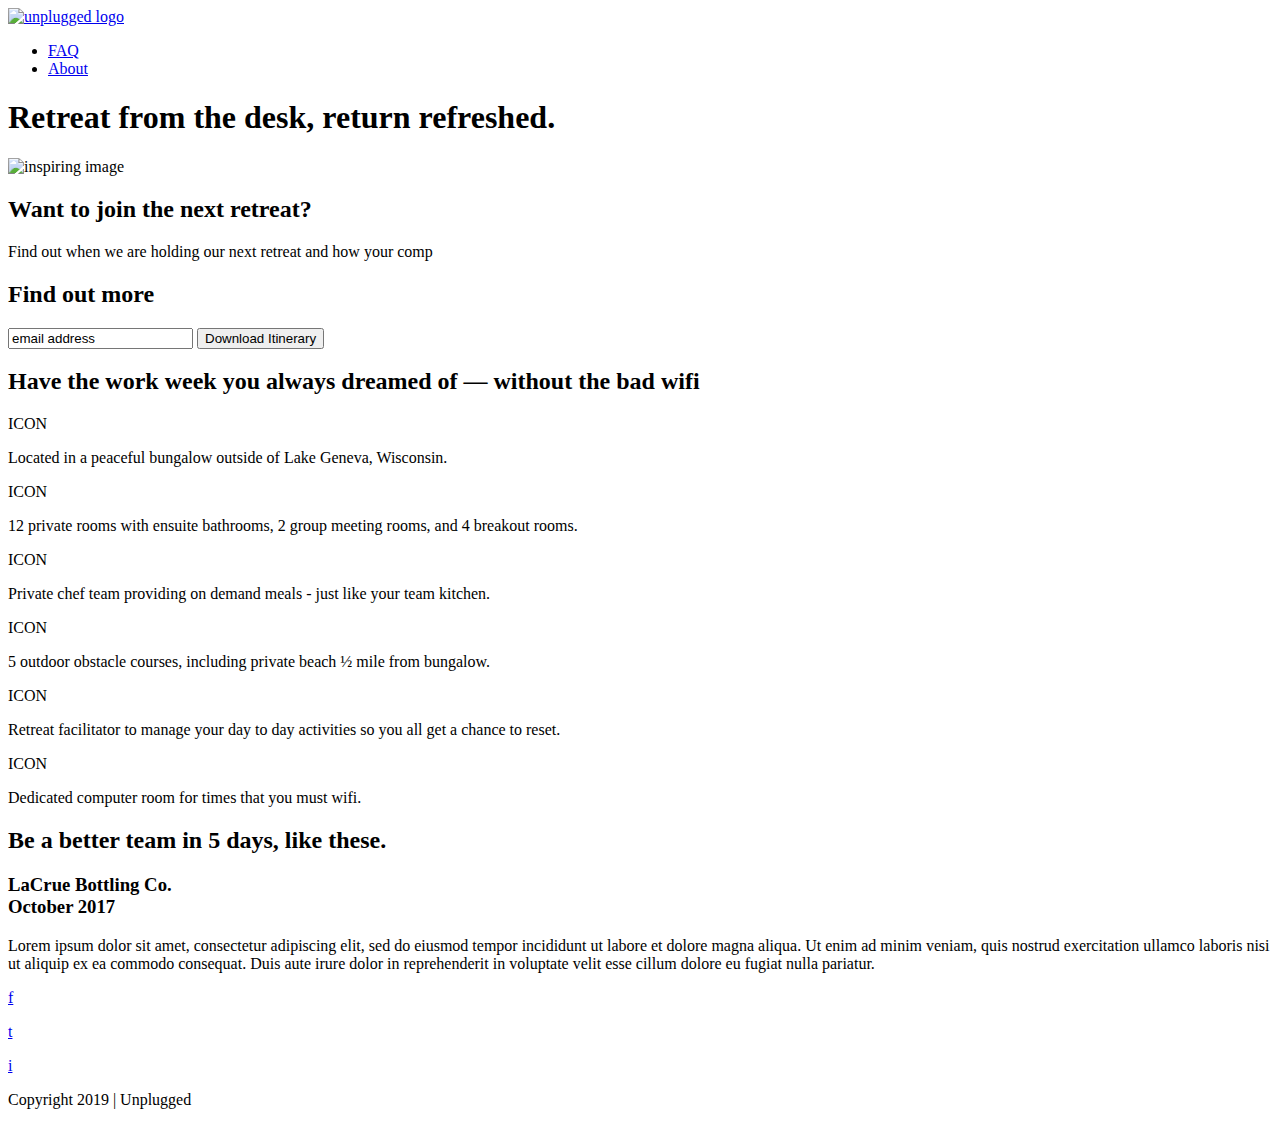
==== index.html @ acbae1c5 "coded up half of main index page" ====
<!doctype html>
<html class="no-js" lang="">

<head>
  <meta charset="utf-8">
  <title>Unplugged Retreat</title>
  <meta name="description" content="">
  <meta name="viewport" content="width=device-width, initial-scale=1">

  <meta property="og:title" content="">
  <meta property="og:type" content="">
  <meta property="og:url" content="">
  <meta property="og:image" content="">

  <link rel="manifest" href="site.webmanifest">
  <link rel="apple-touch-icon" href="icon.png">
  <!-- Place favicon.ico in the root directory -->

  <link rel="stylesheet" href="css/normalize.css">
  <link rel="stylesheet" href="css/main.css">

  <meta name="theme-color" content="#fafafa">
</head>

<body>

  <!-- Add your site or application content here -->
  <header>
    <div class="content-wrapper">
      <a href="#"><img src="" alt="unplugged logo"></a>
      <div class="header-divider"></div>
      <nav>
        <ul>
          <li><a href="faq/index.html" target="_blank">FAQ</a></li>
          <li><a href="about/index.html" target="_blank">About</a></li>
        </ul>
      </nav>
      <h1>Retreat from the desk, return refreshed.</h1>
      <img src="#" alt="inspiring image" />
    </div>
  </header>
  
  <main>
    <aside>
      <h2>Want to join the next retreat?</h2>
      <p>Find out when we are holding our next retreat and how your comp</p>
      <h2>Find out more</h2>
      <input type="text" name="name" value="email address">
      <input type="button" value="Download Itinerary">
    </aside>

    <section class="amenities">
      <h2>Have the work week you always dreamed of — without the bad wifi</h2>
      <p>ICON</p>
      <p>Located in a peaceful bungalow outside of Lake Geneva, Wisconsin.</p>

      <p>ICON</p>
      <p>12 private rooms with ensuite bathrooms, 2 group meeting rooms, and 4 breakout rooms.</p>

      <p>ICON</p>
      <p>Private chef team providing on demand meals - just like your team kitchen.</p>

      <p>ICON</p>
      <p>5 outdoor obstacle courses, including private beach ½ mile from bungalow.</p>

      <p>ICON</p>
      <p>Retreat facilitator to manage your day to day activities so you all get a chance to reset.</p>

      <p>ICON</p>
      <p>Dedicated computer room for times that you must wifi.</p>
    </section>
    
    <section class="previous-retreats">
      <h2>Be a better team in 5 days, like these.</h2>

      <h3>
        LaCrue Bottling Co.<br />
October 2017
      </h3>
      <p>Lorem ipsum dolor sit amet, consectetur adipiscing elit, sed do eiusmod tempor incididunt ut labore et dolore magna aliqua. Ut enim ad minim veniam, quis nostrud exercitation ullamco laboris nisi ut aliquip ex ea commodo consequat. Duis aute irure dolor in reprehenderit in voluptate velit esse cillum dolore eu fugiat nulla pariatur. </p>

    </section>
  </main>
  <footer>
    <div class="content-wrapper">
      <div class="footer-content">
        <address></address>
        <div class="social">
          <div class="social-icons">
            <p><a href="https://www.facebook.com" target="_blank">f</a></p>
            <p><a href="https://www.twitter.com" target="_blank">t</a></p>
            <p><a href="https://www.instagram.com" target="_blank">i</a></p>
          </div>
        </div>
      </div>
    </div>

    <div class="copyright">
      <p>Copyright 2019  |  Unplugged</p>
    </div>
  </footer>
  <script src="js/vendor/modernizr-3.11.2.min.js"></script>
  <script src="js/plugins.js"></script>
  <script src="js/main.js"></script>

  <!-- Google Analytics: change UA-XXXXX-Y to be your site's ID. -->
  <script>
    window.ga = function () { ga.q.push(arguments) }; ga.q = []; ga.l = +new Date;
    ga('create', 'UA-XXXXX-Y', 'auto'); ga('set', 'anonymizeIp', true); ga('set', 'transport', 'beacon'); ga('send', 'pageview')
  </script>
  <script src="https://www.google-analytics.com/analytics.js" async></script>
</body>

</html>
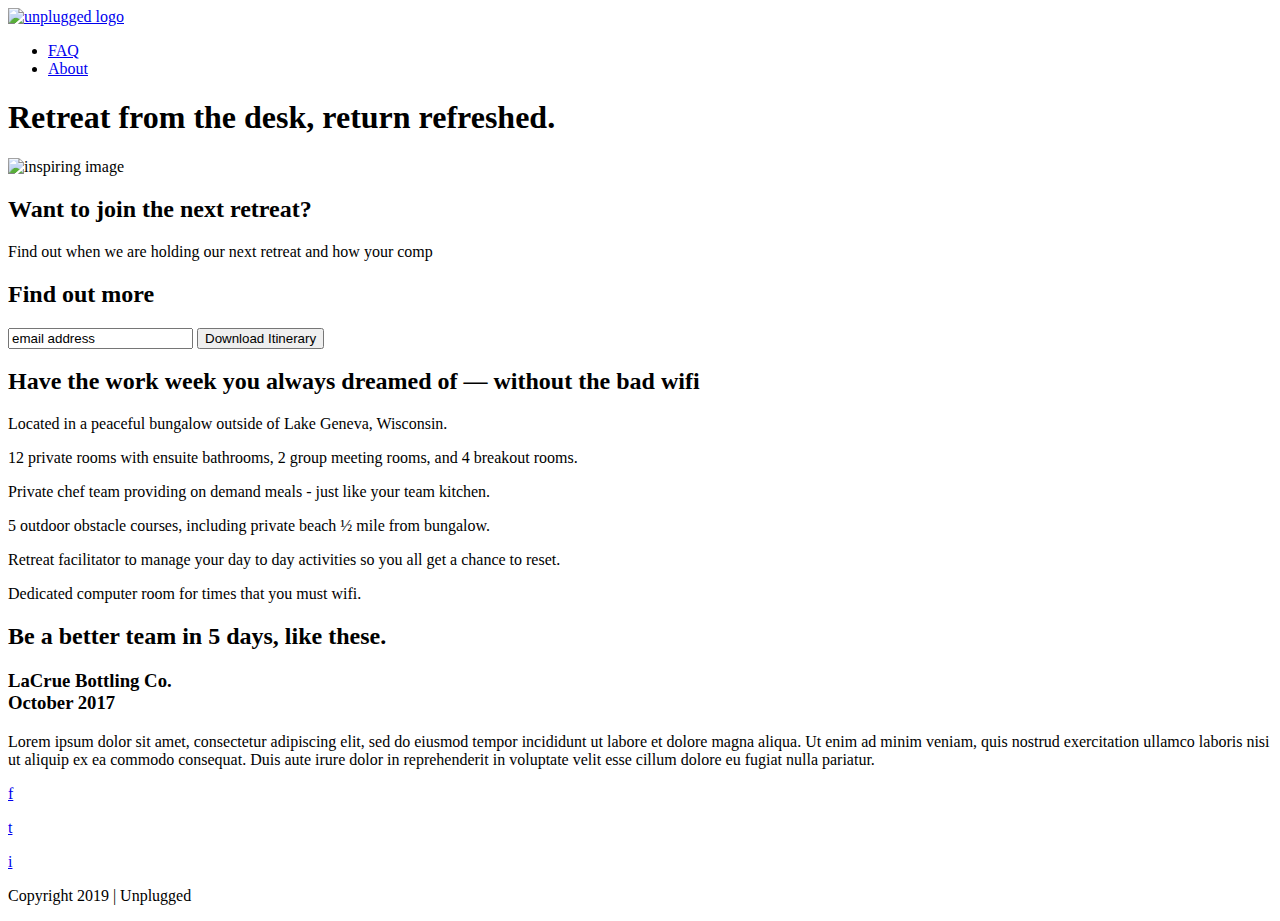
==== commit 31f75c97: "coded up rest of html" ====
--- a/index.html
+++ b/index.html
@@ -28,63 +28,104 @@
   <header>
     <div class="content-wrapper">
       <a href="#"><img src="" alt="unplugged logo"></a>
+      
       <div class="header-divider"></div>
+      
       <nav>
         <ul>
           <li><a href="faq/index.html" target="_blank">FAQ</a></li>
           <li><a href="about/index.html" target="_blank">About</a></li>
         </ul>
       </nav>
+      <div class="hero-area">
       <h1>Retreat from the desk, return refreshed.</h1>
       <img src="#" alt="inspiring image" />
+    </div>
     </div>
   </header>
   
   <main>
     <aside>
+      <div class="form-description">
       <h2>Want to join the next retreat?</h2>
       <p>Find out when we are holding our next retreat and how your comp</p>
+    </div>
+    <div class="form">
       <h2>Find out more</h2>
       <input type="text" name="name" value="email address">
       <input type="button" value="Download Itinerary">
+    </div>
     </aside>
 
-    <section class="amenities">
+    <section class="features">
+      <div class="content-wrapper">
+        
       <h2>Have the work week you always dreamed of — without the bad wifi</h2>
-      <p>ICON</p>
-      <p>Located in a peaceful bungalow outside of Lake Geneva, Wisconsin.</p>
+      <article>
+        <div class="features-items">
+      <p class="fontawesome-icon"></p>
+      <p class="features-item-description">Located in a peaceful bungalow outside of Lake Geneva, Wisconsin.</p>
+    </div>
+    </article>
 
-      <p>ICON</p>
-      <p>12 private rooms with ensuite bathrooms, 2 group meeting rooms, and 4 breakout rooms.</p>
+    <article>
+      <div class="features-items"></div>
+      <p class="fontawesome-icon"></p>
+      <p class="features-item-description">12 private rooms with ensuite bathrooms, 2 group meeting rooms, and 4 breakout rooms.</p>
+    </div>
+    </article>
 
-      <p>ICON</p>
-      <p>Private chef team providing on demand meals - just like your team kitchen.</p>
+    <article>
+      <div class="features-items"></div>
+      <p class="fontawesome-icon"></p>
+      <p class="features-item-description">Private chef team providing on demand meals - just like your team kitchen.</p>
+    </div>
+    </article>
 
-      <p>ICON</p>
-      <p>5 outdoor obstacle courses, including private beach ½ mile from bungalow.</p>
+    <article>
+      <div class="features-items"></div>
+      <p class="fontawesome-icon"></p>
+      <p class="features-item-description">5 outdoor obstacle courses, including private beach ½ mile from bungalow.</p>
+    </div>
+    </article>
 
-      <p>ICON</p>
-      <p>Retreat facilitator to manage your day to day activities so you all get a chance to reset.</p>
+    <article>
+      <div class="features-items">
+      <p class="fontawesome-icon"></p>
+      <p class="features-item-description">Retreat facilitator to manage your day to day activities so you all get a chance to reset.</p>
+    </div>
+    </article>
 
-      <p>ICON</p>
-      <p>Dedicated computer room for times that you must wifi.</p>
+    <article>
+      <div class="features-items"></div>
+      <p class="fontawesome-icon"></p>
+      <p class="features-item-description">Dedicated computer room for times that you must wifi.</p>
+    </div>
+    </article>
+
+    </div>
     </section>
     
-    <section class="previous-retreats">
+    <section class="reviews">
+      <div class="content-wrapper">
+      <div>
       <h2>Be a better team in 5 days, like these.</h2>
 
       <h3>
         LaCrue Bottling Co.<br />
 October 2017
       </h3>
+    </div>
+    <article>
       <p>Lorem ipsum dolor sit amet, consectetur adipiscing elit, sed do eiusmod tempor incididunt ut labore et dolore magna aliqua. Ut enim ad minim veniam, quis nostrud exercitation ullamco laboris nisi ut aliquip ex ea commodo consequat. Duis aute irure dolor in reprehenderit in voluptate velit esse cillum dolore eu fugiat nulla pariatur. </p>
-
+    </article>
+  </div>
     </section>
   </main>
   <footer>
     <div class="content-wrapper">
       <div class="footer-content">
-        <address></address>
+        <address class="contact"></address>
         <div class="social">
           <div class="social-icons">
             <p><a href="https://www.facebook.com" target="_blank">f</a></p>
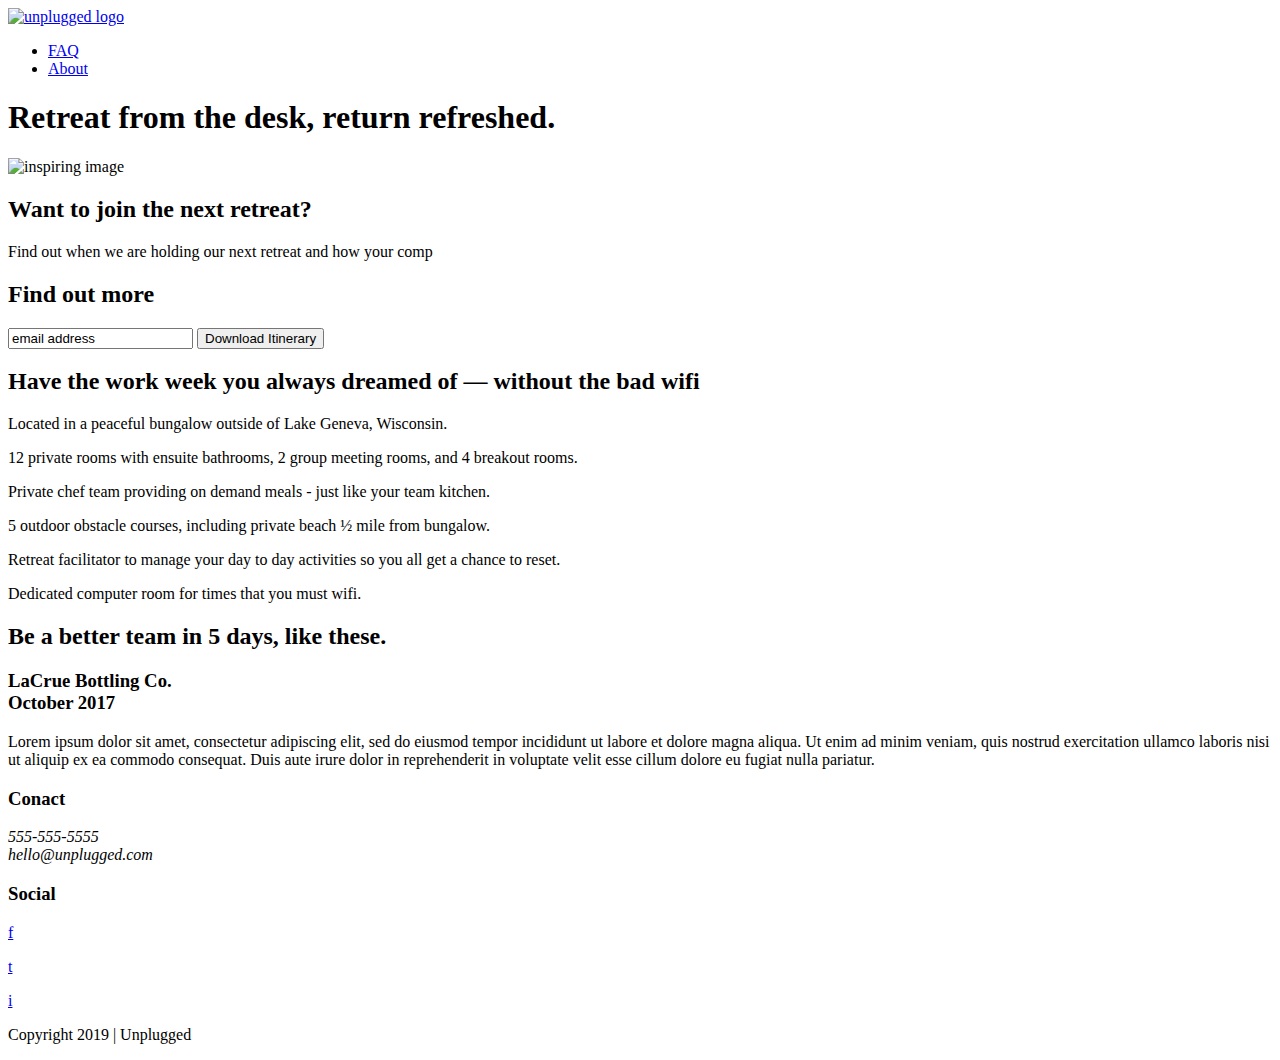
==== commit 8fce1f70: "Coded up about page. Edited home page to include contact info" ====
--- a/index.html
+++ b/index.html
@@ -37,14 +37,18 @@
           <li><a href="about/index.html" target="_blank">About</a></li>
         </ul>
       </nav>
-      <div class="hero-area">
-      <h1>Retreat from the desk, return refreshed.</h1>
-      <img src="#" alt="inspiring image" />
-    </div>
+     
     </div>
   </header>
   
   <main>
+    <section> 
+      <div class="hero-area">
+      <h1>Retreat from the desk, return refreshed.</h1>
+      <img src="#" alt="inspiring image" />
+      </div>
+    </section>
+
     <aside>
       <div class="form-description">
       <h2>Want to join the next retreat?</h2>
@@ -59,7 +63,6 @@
 
     <section class="features">
       <div class="content-wrapper">
-        
       <h2>Have the work week you always dreamed of — without the bad wifi</h2>
       <article>
         <div class="features-items">
@@ -123,18 +126,25 @@
     </section>
   </main>
   <footer>
-    <div class="content-wrapper">
+  <div class="content-wrapper">
+    <div class="footer-content">
       <div class="footer-content">
-        <address class="contact"></address>
-        <div class="social">
-          <div class="social-icons">
-            <p><a href="https://www.facebook.com" target="_blank">f</a></p>
-            <p><a href="https://www.twitter.com" target="_blank">t</a></p>
-            <p><a href="https://www.instagram.com" target="_blank">i</a></p>
-          </div>
+        <h3>Conact</h3>
+        <address class="contact">
+        <p>555-555-5555<br />
+        hello@unplugged.com</p>
+        </address>
+      </div>
+      <div class="social">
+        <h3>Social</h3>
+        <div class="social-icons">
+          <p><a href="https://www.facebook.com" target="_blank">f</a></p>
+          <p><a href="https://www.twitter.com" target="_blank">t</a></p>
+          <p><a href="https://www.instagram.com" target="_blank">i</a></p>
         </div>
       </div>
     </div>
+  </div>
 
     <div class="copyright">
       <p>Copyright 2019  |  Unplugged</p>
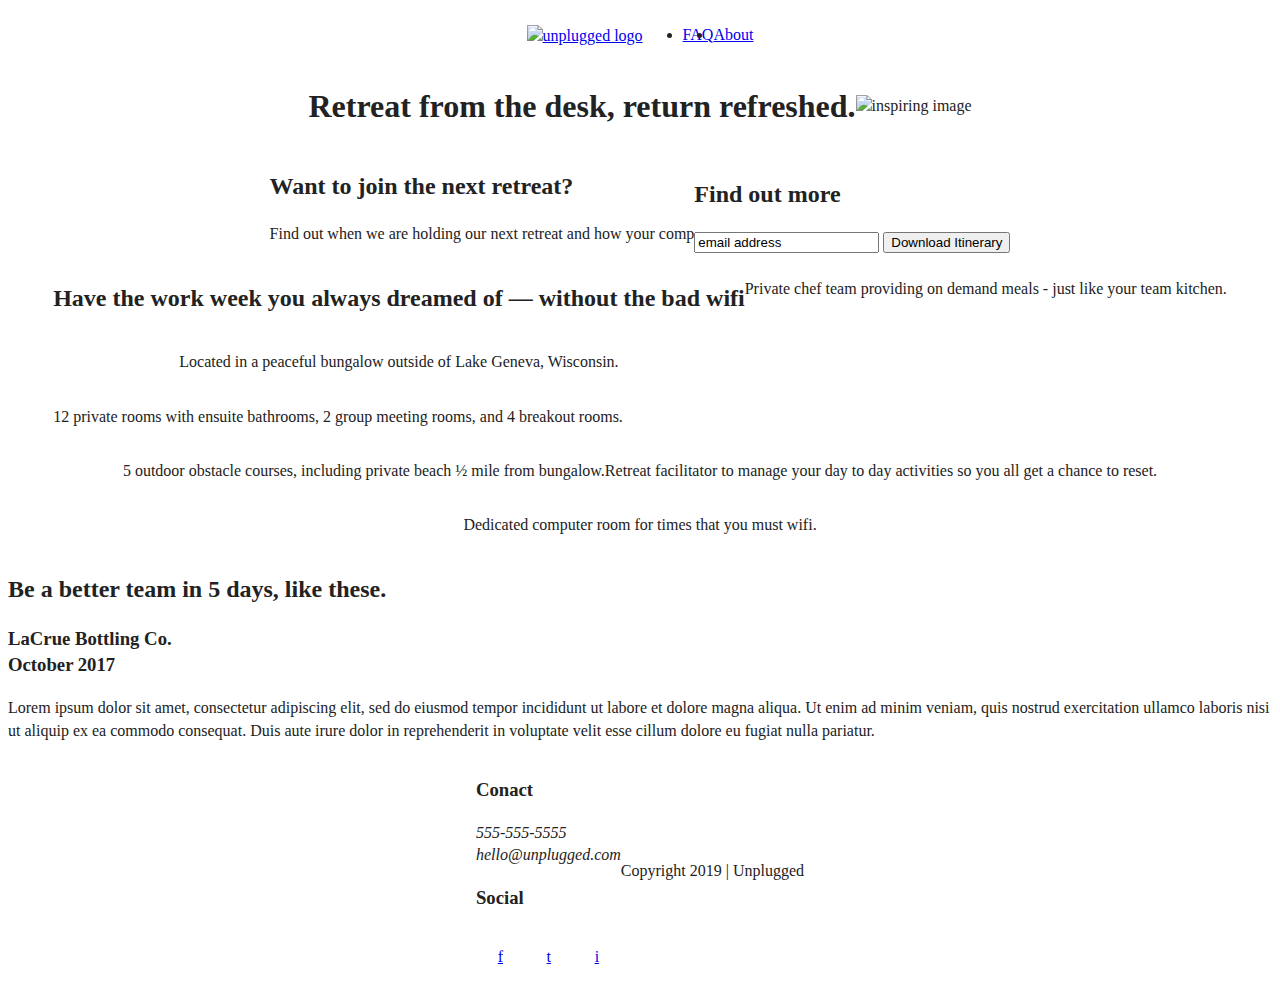
==== commit 692cb4c1: "Coding up layout styles in CSS and setting up faq page" ====
--- a/index.html
+++ b/index.html
@@ -128,13 +128,13 @@
   <footer>
   <div class="content-wrapper">
     <div class="footer-content">
-      <div class="footer-content">
+      
         <h3>Conact</h3>
         <address class="contact">
         <p>555-555-5555<br />
         hello@unplugged.com</p>
         </address>
-      </div>
+      
       <div class="social">
         <h3>Social</h3>
         <div class="social-icons">
--- a/css/main.css
+++ b/css/main.css
@@ -0,0 +1,412 @@
+/*! HTML5 Boilerplate v8.0.0 | MIT License | https://html5boilerplate.com/ */
+
+/* main.css 2.1.0 | MIT License | https://github.com/h5bp/main.css#readme */
+/*
+ * What follows is the result of much research on cross-browser styling.
+ * Credit left inline and big thanks to Nicolas Gallagher, Jonathan Neal,
+ * Kroc Camen, and the H5BP dev community and team.
+ */
+
+/* ==========================================================================
+   Base styles: opinionated defaults
+   ========================================================================== */
+
+html {
+  color: #222;
+  font-size: 1em;
+  line-height: 1.4;
+}
+
+/*
+ * Remove text-shadow in selection highlight:
+ * https://twitter.com/miketaylr/status/12228805301
+ *
+ * Vendor-prefixed and regular ::selection selectors cannot be combined:
+ * https://stackoverflow.com/a/16982510/7133471
+ *
+ * Customize the background color to match your design.
+ */
+
+::-moz-selection {
+  background: #b3d4fc;
+  text-shadow: none;
+}
+
+::selection {
+  background: #b3d4fc;
+  text-shadow: none;
+}
+
+/*
+ * A better looking default horizontal rule
+ */
+
+hr {
+  display: block;
+  height: 1px;
+  border: 0;
+  border-top: 1px solid #ccc;
+  margin: 1em 0;
+  padding: 0;
+}
+
+/*
+ * Remove the gap between audio, canvas, iframes,
+ * images, videos and the bottom of their containers:
+ * https://github.com/h5bp/html5-boilerplate/issues/440
+ */
+
+audio,
+canvas,
+iframe,
+img,
+svg,
+video {
+  vertical-align: middle;
+}
+
+/*
+ * Remove default fieldset styles.
+ */
+
+fieldset {
+  border: 0;
+  margin: 0;
+  padding: 0;
+}
+
+/*
+ * Allow only vertical resizing of textareas.
+ */
+
+textarea {
+  resize: vertical;
+}
+
+/* ==========================================================================
+   Author's custom styles
+   ========================================================================== */
+html {
+
+}
+
+body {
+
+}
+/* BASE HEADER FOOTER STYLES */
+header, footer {
+  display: flex;
+  justify-content: center;
+  align-items: center;
+  flex-flow: row wrap;
+}
+
+header .content-wrapper {
+  display: flex;
+  justify-content: center;
+  align-items: center;
+  flex-flow: row wrap;
+}
+
+header nav {
+  display: flex;
+  justify-content: space-around;
+  align-items: center;
+  flex-flow: row wrap;
+}
+header nav ul {
+  display: flex;
+  justify-content: space-around;
+}
+
+.header-divider {}
+
+.footer-content {}
+
+.contact {}
+
+footer .social-icons {
+  display: flex;
+  justify-content: space-around;
+  align-items: center;
+}
+
+footer .social p {
+  display: flex;
+  justify-content: center;
+  align-items: center;
+}
+
+.copyright {}
+
+/* CONTENT STYLES */
+
+/* -------------------- Mobile Styles - Homepage -------------------- */
+
+/* HERO AREA */
+.hero-area {
+  display: flex;
+  justify-content: center;
+  align-items: center;
+}
+
+/* ASIDE */
+aside {
+  display: flex;
+  justify-content: center;
+  align-items: center;
+  flex-flow: row wrap;
+}
+
+/* FEATURES */
+.features {
+  display: flex;
+  justify-content: center;
+  flex-flow: row wrap;
+}
+
+.features .features-items {
+  display: flex;
+  justify-content: center;
+  align-items: center;
+  flex-flow: row wrap;
+}
+
+.features-item-description {
+  
+}
+
+/* REVIEWS */
+.reviews {
+  display: flex;
+  justify-content: center;
+  flex-flow: row wrap;
+}
+
+.form-description {}
+
+.form {}
+
+.features {
+  display: flex;
+}
+
+/* ==========================================================================
+   About Page
+   ========================================================================== */
+.mission {
+  display: flex;
+  justify-content: center;
+  align-items: center;
+  flex-flow: row wrap;
+}
+
+.mission-contact {}
+
+.map {}
+
+.map-content {}
+
+.contact-section {
+  display: flex;
+  flex-flow: row wrap;
+}
+
+.contact-content {}
+
+.general {}
+
+.chat {}
+
+.faq {
+  display: flex;
+  justify-content: center;
+  align-items: center;
+  flex-flow: row wrap;
+}
+
+.faq .content-wrapper {
+  display: flex;
+  justify-content: center;
+  align-items: center;
+  flex-flow: row wrap;
+}
+
+.faq-content {}
+
+
+
+/* ==========================================================================
+   Helper classes
+   ========================================================================== */
+
+/*
+ * Hide visually and from screen readers
+ */
+
+.hidden,
+[hidden] {
+  display: none !important;
+}
+
+/*
+ * Hide only visually, but have it available for screen readers:
+ * https://snook.ca/archives/html_and_css/hiding-content-for-accessibility
+ *
+ * 1. For long content, line feeds are not interpreted as spaces and small width
+ *    causes content to wrap 1 word per line:
+ *    https://medium.com/@jessebeach/beware-smushed-off-screen-accessible-text-5952a4c2cbfe
+ */
+
+.sr-only {
+  border: 0;
+  clip: rect(0, 0, 0, 0);
+  height: 1px;
+  margin: -1px;
+  overflow: hidden;
+  padding: 0;
+  position: absolute;
+  white-space: nowrap;
+  width: 1px;
+  /* 1 */
+}
+
+/*
+ * Extends the .sr-only class to allow the element
+ * to be focusable when navigated to via the keyboard:
+ * https://www.drupal.org/node/897638
+ */
+
+.sr-only.focusable:active,
+.sr-only.focusable:focus {
+  clip: auto;
+  height: auto;
+  margin: 0;
+  overflow: visible;
+  position: static;
+  white-space: inherit;
+  width: auto;
+}
+
+/*
+ * Hide visually and from screen readers, but maintain layout
+ */
+
+.invisible {
+  visibility: hidden;
+}
+
+/*
+ * Clearfix: contain floats
+ *
+ * For modern browsers
+ * 1. The space content is one way to avoid an Opera bug when the
+ *    `contenteditable` attribute is included anywhere else in the document.
+ *    Otherwise it causes space to appear at the top and bottom of elements
+ *    that receive the `clearfix` class.
+ * 2. The use of `table` rather than `block` is only necessary if using
+ *    `:before` to contain the top-margins of child elements.
+ */
+
+.clearfix::before,
+.clearfix::after {
+  content: " ";
+  display: table;
+}
+
+.clearfix::after {
+  clear: both;
+}
+
+/* ==========================================================================
+   EXAMPLE Media Queries for Responsive Design.
+   These examples override the primary ('mobile first') styles.
+   Modify as content requires.
+   ========================================================================== */
+
+@media only screen and (min-width: 35em) {
+  /* Style adjustments for viewports that meet the condition */
+}
+
+@media print,
+  (-webkit-min-device-pixel-ratio: 1.25),
+  (min-resolution: 1.25dppx),
+  (min-resolution: 120dpi) {
+  /* Style adjustments for high resolution devices */
+}
+
+/* ==========================================================================
+   Print styles.
+   Inlined to avoid the additional HTTP request:
+   https://www.phpied.com/delay-loading-your-print-css/
+   ========================================================================== */
+
+@media print {
+  *,
+  *::before,
+  *::after {
+    background: #fff !important;
+    color: #000 !important;
+    /* Black prints faster */
+    box-shadow: none !important;
+    text-shadow: none !important;
+  }
+
+  a,
+  a:visited {
+    text-decoration: underline;
+  }
+
+  a[href]::after {
+    content: " (" attr(href) ")";
+  }
+
+  abbr[title]::after {
+    content: " (" attr(title) ")";
+  }
+
+  /*
+   * Don't show links that are fragment identifiers,
+   * or use the `javascript:` pseudo protocol
+   */
+  a[href^="#"]::after,
+  a[href^="javascript:"]::after {
+    content: "";
+  }
+
+  pre {
+    white-space: pre-wrap !important;
+  }
+
+  pre,
+  blockquote {
+    border: 1px solid #999;
+    page-break-inside: avoid;
+  }
+
+  /*
+   * Printing Tables:
+   * https://web.archive.org/web/20180815150934/http://css-discuss.incutio.com/wiki/Printing_Tables
+   */
+  thead {
+    display: table-header-group;
+  }
+
+  tr,
+  img {
+    page-break-inside: avoid;
+  }
+
+  p,
+  h2,
+  h3 {
+    orphans: 3;
+    widows: 3;
+  }
+
+  h2,
+  h3 {
+    page-break-after: avoid;
+  }
+}
+
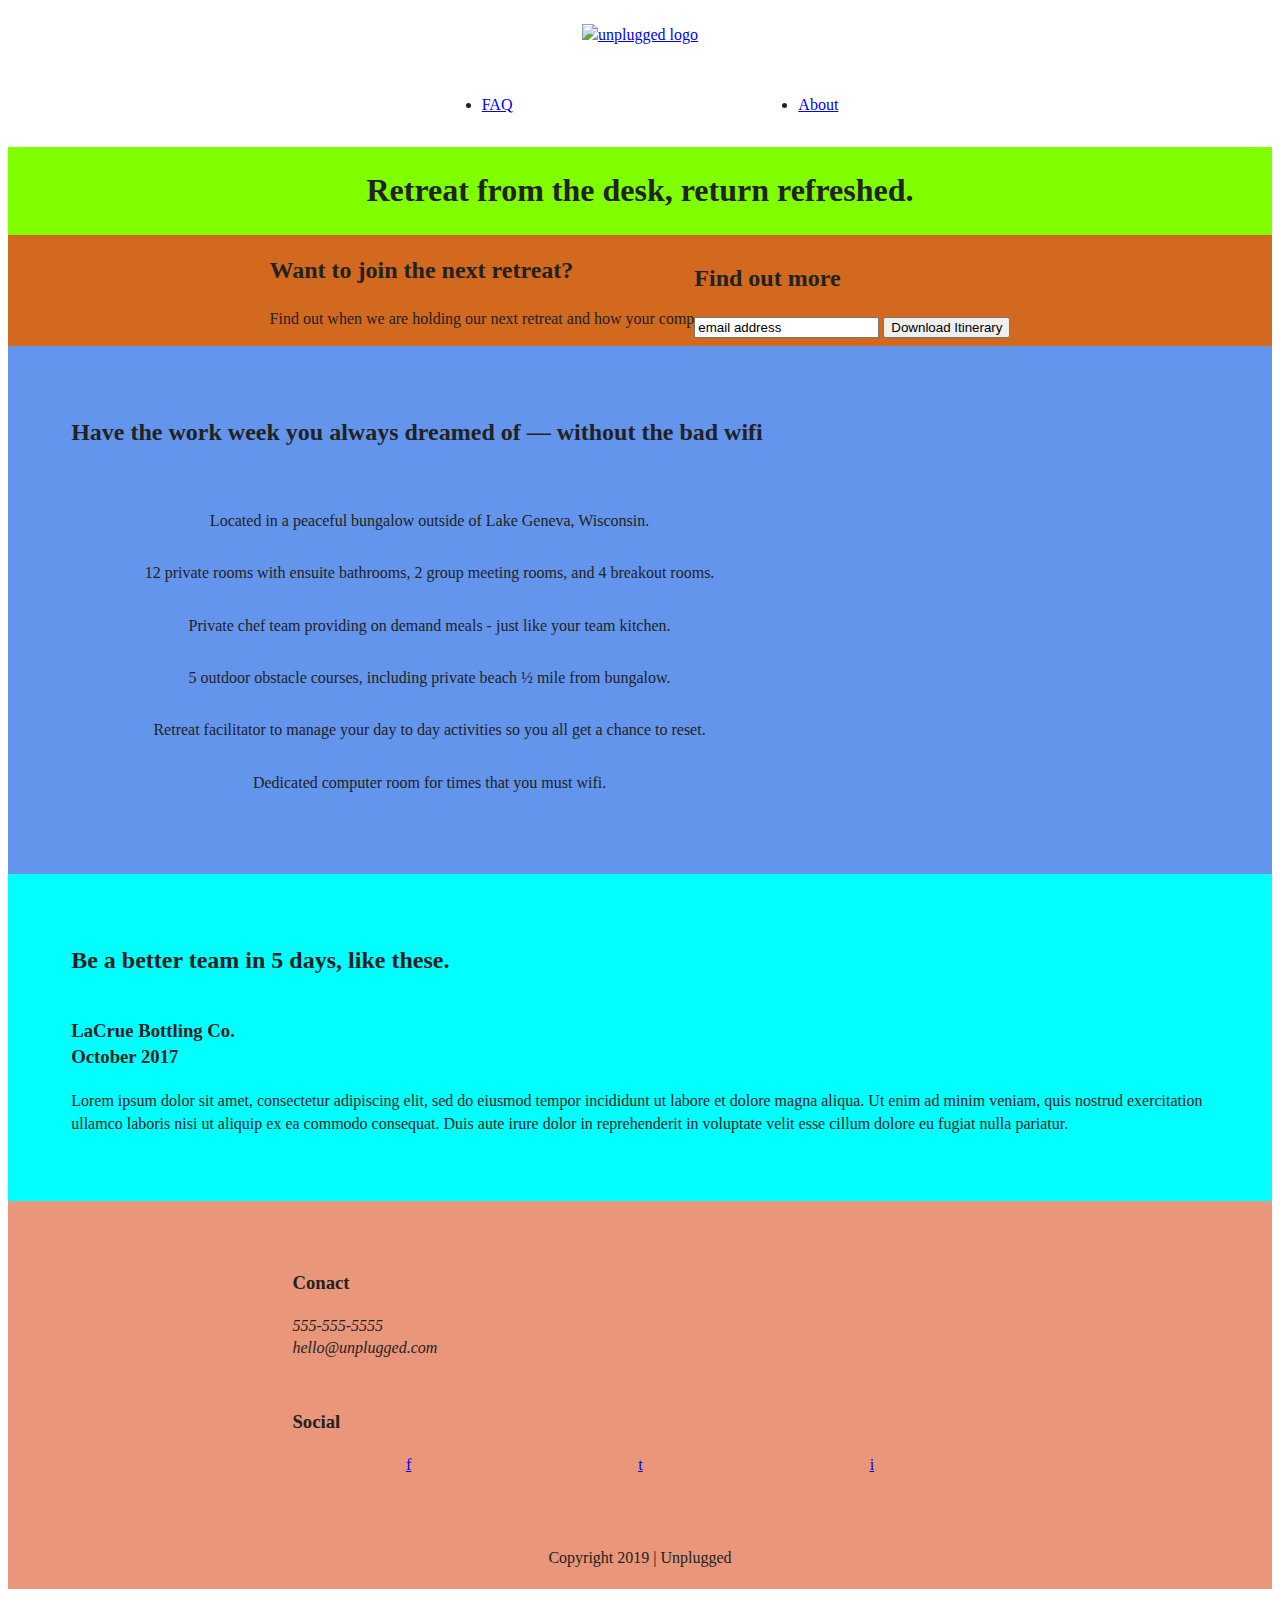
==== commit 02480396: "Updating css to include percentage widths and margins" ====
--- a/index.html
+++ b/index.html
@@ -45,7 +45,7 @@
     <section> 
       <div class="hero-area">
       <h1>Retreat from the desk, return refreshed.</h1>
-      <img src="#" alt="inspiring image" />
+      
       </div>
     </section>
 
@@ -64,6 +64,7 @@
     <section class="features">
       <div class="content-wrapper">
       <h2>Have the work week you always dreamed of — without the bad wifi</h2>
+
       <article>
         <div class="features-items">
       <p class="fontawesome-icon"></p>
@@ -72,21 +73,21 @@
     </article>
 
     <article>
-      <div class="features-items"></div>
+      <div class="features-items">
       <p class="fontawesome-icon"></p>
       <p class="features-item-description">12 private rooms with ensuite bathrooms, 2 group meeting rooms, and 4 breakout rooms.</p>
     </div>
     </article>
 
     <article>
-      <div class="features-items"></div>
+      <div class="features-items">
       <p class="fontawesome-icon"></p>
       <p class="features-item-description">Private chef team providing on demand meals - just like your team kitchen.</p>
     </div>
     </article>
 
     <article>
-      <div class="features-items"></div>
+      <div class="features-items">
       <p class="fontawesome-icon"></p>
       <p class="features-item-description">5 outdoor obstacle courses, including private beach ½ mile from bungalow.</p>
     </div>
@@ -100,7 +101,7 @@
     </article>
 
     <article>
-      <div class="features-items"></div>
+      <div class="features-items">
       <p class="fontawesome-icon"></p>
       <p class="features-item-description">Dedicated computer room for times that you must wifi.</p>
     </div>
--- a/css/main.css
+++ b/css/main.css
@@ -86,13 +86,13 @@
 /* ==========================================================================
    Author's custom styles
    ========================================================================== */
-html {
-
-}
-
-body {
-
-}
+
+
+.content-wrapper {
+  width: 90%;
+  margin: 50px 0;
+}
+
 /* BASE HEADER FOOTER STYLES */
 header, footer {
   display: flex;
@@ -101,11 +101,16 @@
   flex-flow: row wrap;
 }
 
+header {
+  padding: 15px 0;
+}
+
 header .content-wrapper {
   display: flex;
   justify-content: center;
   align-items: center;
   flex-flow: row wrap;
+  margin: 0;
 }
 
 header nav {
@@ -113,17 +118,36 @@
   justify-content: space-around;
   align-items: center;
   flex-flow: row wrap;
-}
+  width: 60%;
+}
+
 header nav ul {
   display: flex;
   justify-content: space-around;
-}
-
-.header-divider {}
-
-.footer-content {}
-
-.contact {}
+  width: 100%;
+}
+
+.header-divider {
+  width: 100%;
+  height: 1px;
+  margin: 10px 0 20px 0;
+}
+footer {
+  flex-direction: column;
+}
+
+footer p {
+  margin: 0;
+}
+
+footer .content-wrapper {
+  width: 55%;
+  margin: 50px 0;
+}
+
+footer .contact {
+  margin-bottom: 50px;
+}
 
 footer .social-icons {
   display: flex;
@@ -131,13 +155,16 @@
   align-items: center;
 }
 
-footer .social p {
-  display: flex;
-  justify-content: center;
-  align-items: center;
-}
-
-.copyright {}
+footer .social-icons p {
+  display: flex;
+  justify-content: center;
+  align-items: center;
+}
+
+footer .copyright {
+  margin: 20px 0;
+}
+
 
 /* CONTENT STYLES */
 
@@ -147,8 +174,10 @@
 .hero-area {
   display: flex;
   justify-content: center;
-  align-items: center;
-}
+  flex-flow: wrap;
+  background: chartreuse;
+}
+
 
 /* ASIDE */
 aside {
@@ -156,13 +185,26 @@
   justify-content: center;
   align-items: center;
   flex-flow: row wrap;
-}
+  background: chocolate;
+
+}
+
 
 /* FEATURES */
 .features {
   display: flex;
   justify-content: center;
   flex-flow: row wrap;
+  background: cornflowerblue;
+}
+
+.features h2 {
+  margin-bottom: 60px;
+}
+
+.features article {
+  width: 63%;
+  margin: 30px 0;
 }
 
 .features .features-items {
@@ -172,8 +214,8 @@
   flex-flow: row wrap;
 }
 
-.features-item-description {
-  
+.features p {
+  margin: 0;
 }
 
 /* REVIEWS */
@@ -181,14 +223,24 @@
   display: flex;
   justify-content: center;
   flex-flow: row wrap;
-}
-
-.form-description {}
-
-.form {}
-
-.features {
-  display: flex;
+  background: cyan;
+ 
+}
+
+.reviews h2 {
+  margin-bottom: 40px;
+}
+
+.reviews h3 {
+  width: 55%;
+  margin: 20px 0;
+}
+
+
+/* FOOTER */
+
+footer {
+  background: darksalmon;
 }
 
 /* ==========================================================================
@@ -201,22 +253,16 @@
   flex-flow: row wrap;
 }
 
-.mission-contact {}
-
-.map {}
-
-.map-content {}
 
 .contact-section {
   display: flex;
   flex-flow: row wrap;
 }
 
-.contact-content {}
-
-.general {}
-
-.chat {}
+.contact-content p {
+  margin: 0;
+}
+
 
 .faq {
   display: flex;
@@ -225,14 +271,22 @@
   flex-flow: row wrap;
 }
 
+
 .faq .content-wrapper {
-  display: flex;
-  justify-content: center;
-  align-items: center;
-  flex-flow: row wrap;
-}
-
-.faq-content {}
+  margin: 50px 0 0 0;
+  display: flex;
+  justify-content: center;
+  align-items: center;
+  flex-flow: row wrap;
+}
+
+.faq h2 {
+  margin-bottom: 40px;
+}
+
+.faq-content {
+  margin-bottom: 50px;
+}
 
 
 
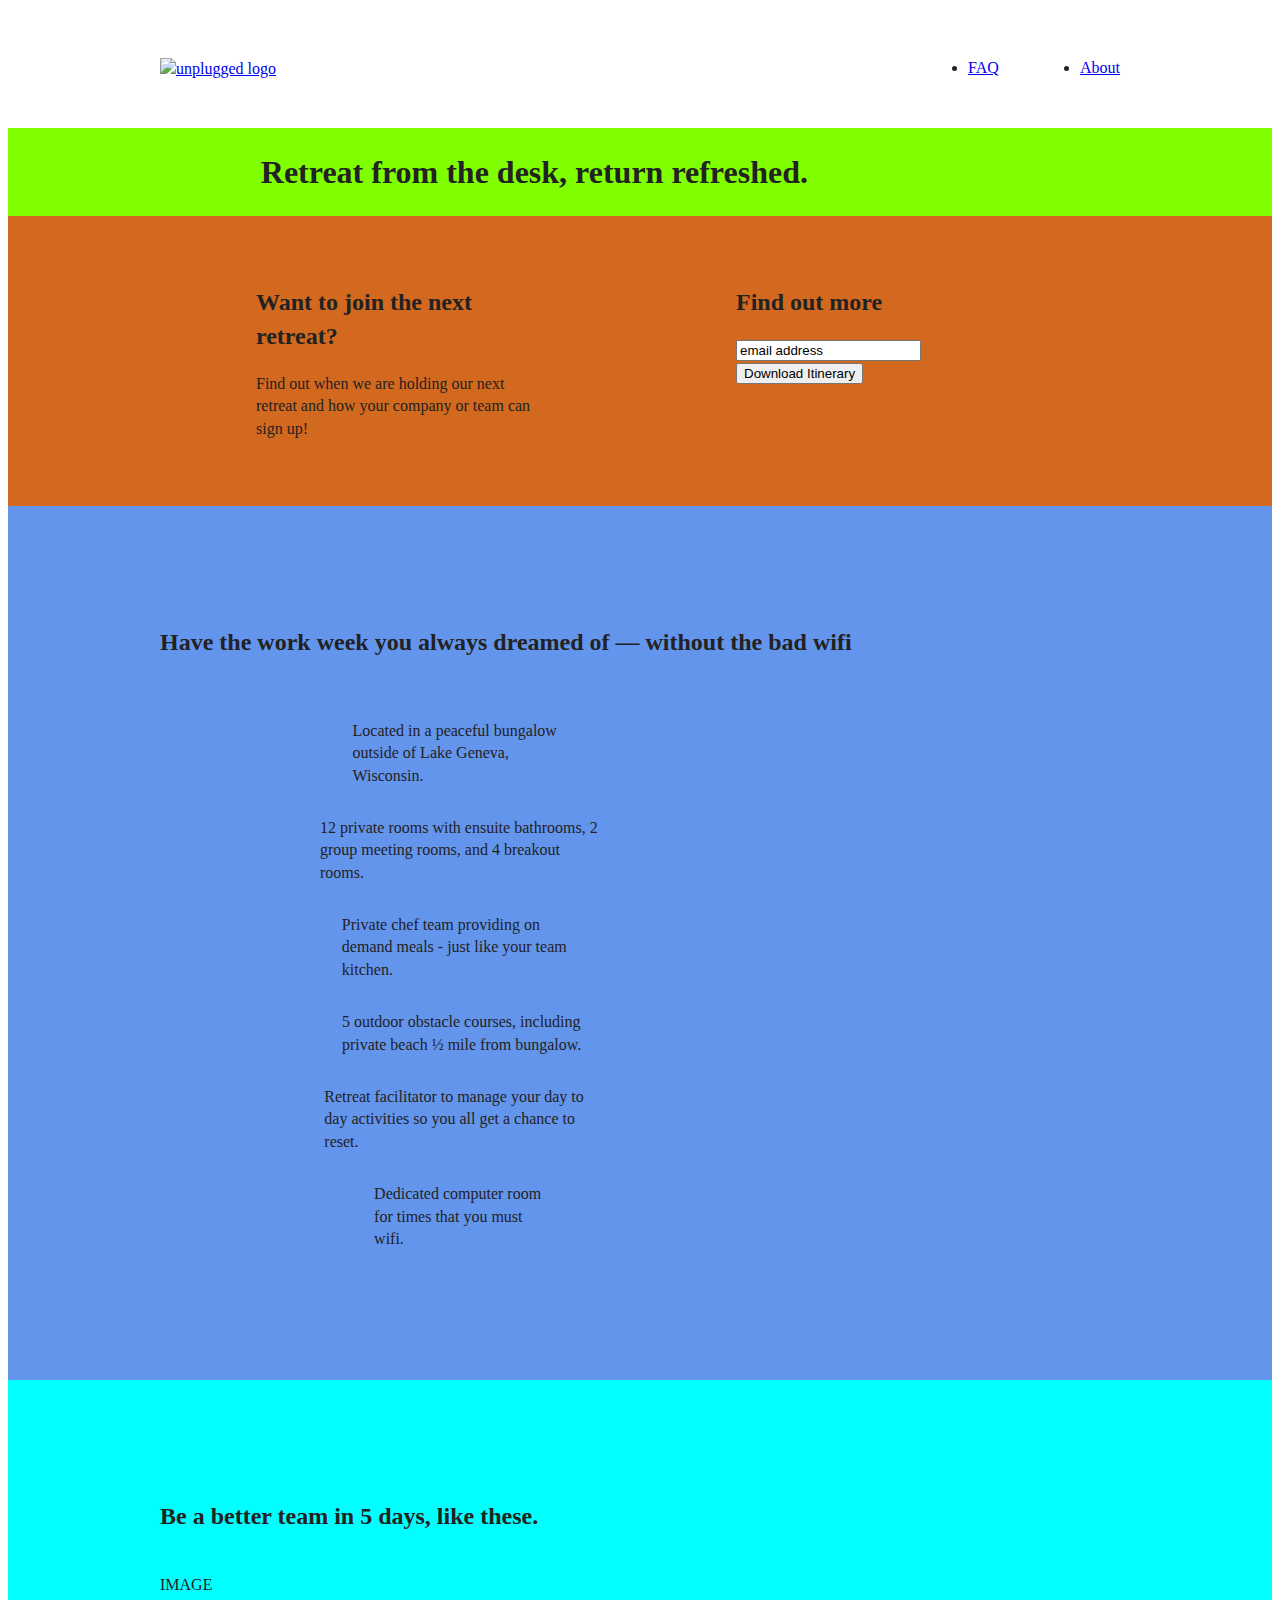
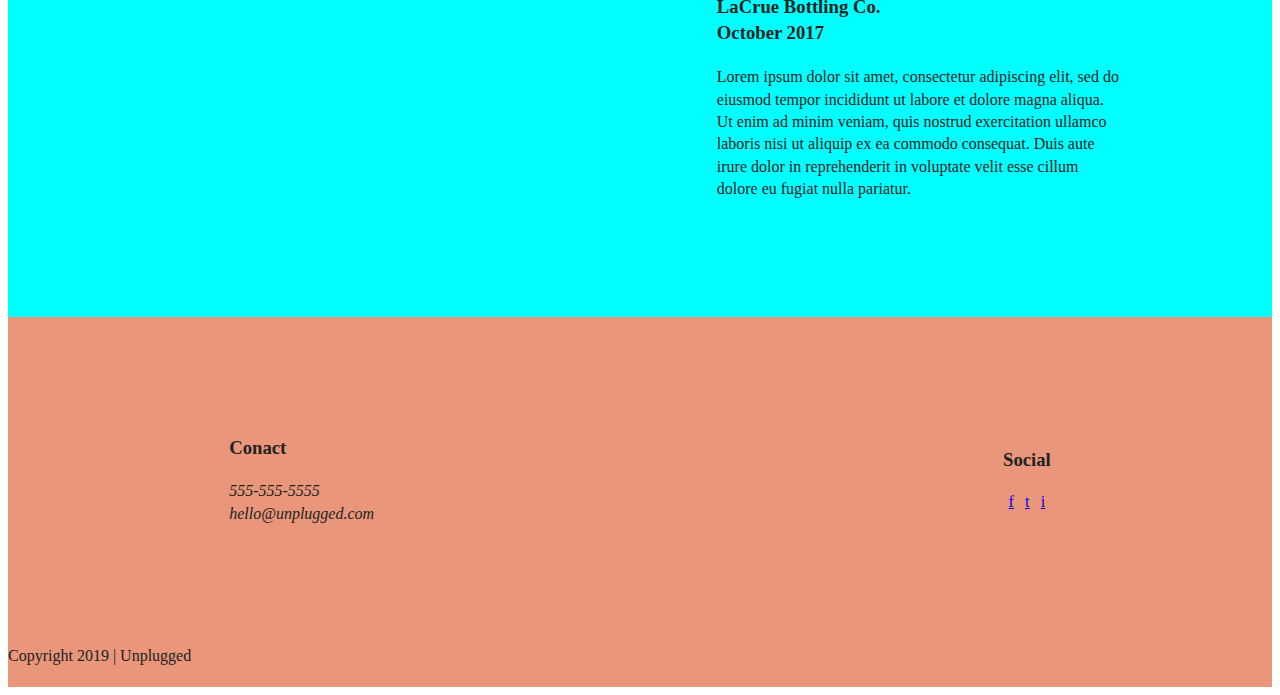
==== commit 647fd7ac: "Added layout for desktop style" ====
--- a/index.html
+++ b/index.html
@@ -50,15 +50,18 @@
     </section>
 
     <aside>
+      <div class="content-wrapper">
       <div class="form-description">
       <h2>Want to join the next retreat?</h2>
-      <p>Find out when we are holding our next retreat and how your comp</p>
+      <p>Find out when we are holding our next retreat and how your 
+        company or team can sign up!</p>
     </div>
     <div class="form">
       <h2>Find out more</h2>
       <input type="text" name="name" value="email address">
       <input type="button" value="Download Itinerary">
     </div>
+  </div>
     </aside>
 
     <section class="features">
@@ -103,7 +106,8 @@
     <article>
       <div class="features-items">
       <p class="fontawesome-icon"></p>
-      <p class="features-item-description">Dedicated computer room for times that you must wifi.</p>
+      <p class="features-item-description">
+        Dedicated computer room for times that you must wifi.</p>
     </div>
     </article>
 
@@ -112,16 +116,17 @@
     
     <section class="reviews">
       <div class="content-wrapper">
+    
+      <h2>Be a better team in 5 days, like these.</h2>
+<article>
+      
+      <div>IMAGE</div>
+    
       <div>
-      <h2>Be a better team in 5 days, like these.</h2>
-
-      <h3>
-        LaCrue Bottling Co.<br />
-October 2017
-      </h3>
+        <h3>LaCrue Bottling Co. October 2017</h3>
+      <p>Lorem ipsum dolor sit amet, consectetur adipiscing elit, sed do eiusmod tempor incididunt ut labore et dolore magna aliqua. Ut enim ad minim veniam, quis nostrud exercitation ullamco laboris nisi ut aliquip ex ea commodo consequat. Duis aute irure dolor in reprehenderit in voluptate velit esse cillum dolore eu fugiat nulla pariatur. </p>
     </div>
-    <article>
-      <p>Lorem ipsum dolor sit amet, consectetur adipiscing elit, sed do eiusmod tempor incididunt ut labore et dolore magna aliqua. Ut enim ad minim veniam, quis nostrud exercitation ullamco laboris nisi ut aliquip ex ea commodo consequat. Duis aute irure dolor in reprehenderit in voluptate velit esse cillum dolore eu fugiat nulla pariatur. </p>
+    
     </article>
   </div>
     </section>
@@ -129,13 +134,13 @@
   <footer>
   <div class="content-wrapper">
     <div class="footer-content">
-      
+      <div class="contact">
         <h3>Conact</h3>
-        <address class="contact">
+        <address>
         <p>555-555-5555<br />
         hello@unplugged.com</p>
         </address>
-      
+      </div>
       <div class="social">
         <h3>Social</h3>
         <div class="social-icons">
--- a/css/main.css
+++ b/css/main.css
@@ -378,15 +378,178 @@
    Modify as content requires.
    ========================================================================== */
 
-@media only screen and (min-width: 35em) {
-  /* Style adjustments for viewports that meet the condition */
-}
-
-@media print,
-  (-webkit-min-device-pixel-ratio: 1.25),
-  (min-resolution: 1.25dppx),
-  (min-resolution: 120dpi) {
-  /* Style adjustments for high resolution devices */
+@media only screen and (min-width: 768px) {
+  /* Tablet Styles */
+  .content-wrapper {
+    max-width: 640px;
+    margin: 100px 0;
+  }
+
+  header {
+    justify-content: space-around;
+    padding: 33px 0;
+  }
+
+  header .content-wrapper {
+    width: 100%;
+    justify-content: space-between;
+  }
+
+  header nav {
+    width: 20%;
+  }
+
+  header nav ul {
+    justify-content: space-between;
+  }
+
+  .header-divider {
+    display: none;
+  }
+
+  /* ASIDE */
+  aside .content-wrapper {
+    margin: 50px 0;
+    display: flex;
+    justify-content: space-between;
+    flex-flow: row wrap;
+  }
+
+  aside .content-wrapper .form-description, aside .content-wrapper .form {
+    width: 40%;
+    margin: 0;;
+  }
+
+  /* FEATURES */
+  .features article {
+    display: flex;
+    justify-content: center;
+    align-items: center;
+    flex-flow: column wrap;
+    flex-basis: 50%;
+  }
+
+  .features .features-item-description {
+    width: 50%;
+  }
+
+  .reviews article {
+    display: flex;
+    justify-content: space-between;
+  }
+
+  .reviews article div {
+    width: 49%;
+  }
+ 
+
+  /* ABOUT */
+  .mission-content {
+    display: flex;
+    justify-content: space-between;
+    align-items: center;
+    padding-top: 20px
+}
+
+.mission-content p {
+    width: 45%;
+}
+
+.contact-section .content-wrapper h2 {
+    width: 80%;
+}
+
+.contact-content {
+    display: flex;
+    justify-content: space-between;
+    align-items: flex-start;
+}
+  /* FAQ */
+
+  .faq-content {
+    flex-basis: 45%;
+  }
+
+  .faq .content-wrapper {
+    justify-content: space-between;
+  }
+
+  .faq h2 {
+    width: 100%;
+  }
+
+  /* FOOTER */
+  footer .content-wrapper {
+    width: 65%;
+    margin: 100px 0;
+  }
+  .footer-content {
+    display: flex;
+    justify-content: space-between;
+    align-items: center;
+  }
+
+  footer .contact {
+    margin-bottom: 0;
+  }
+
+  footer .copyright {
+    width: 100%;
+  }
+}
+
+@media only screen and (min-width: 1200px) {
+  /* Desktop Styles */
+  .content-wrapper {
+    max-width: 960px;
+  }
+
+  /* Hero */
+  .hero-area h1 {
+    width: 60%;
+  }
+
+  /* Aside */
+  aside .content-wrapper {
+    justify-content: space-around;
+  }
+
+  aside .content-wrapper .form-description,
+  aside .content-wrapper .form {
+    width: 30%;
+  }
+  
+  /* Features */
+  .features h2 {
+    width: 90%;
+  }
+
+  .features article {
+    flex-basis: 33%;
+  }
+
+  /* Reviews */
+  .reviews article div {
+    width: 42%;
+  }
+
+/* ==========================================================================
+   About Page
+   ========================================================================== */
+
+   .mission h2,
+   .contact-section .content-wrapper h2 {
+     width: 90%;
+   }
+
+   /* ==========================================================================
+   FAQ Page
+   ========================================================================== */
+   .faq h2 {
+    width: 100%;
+}
+
+
 }
 
 /* ==========================================================================
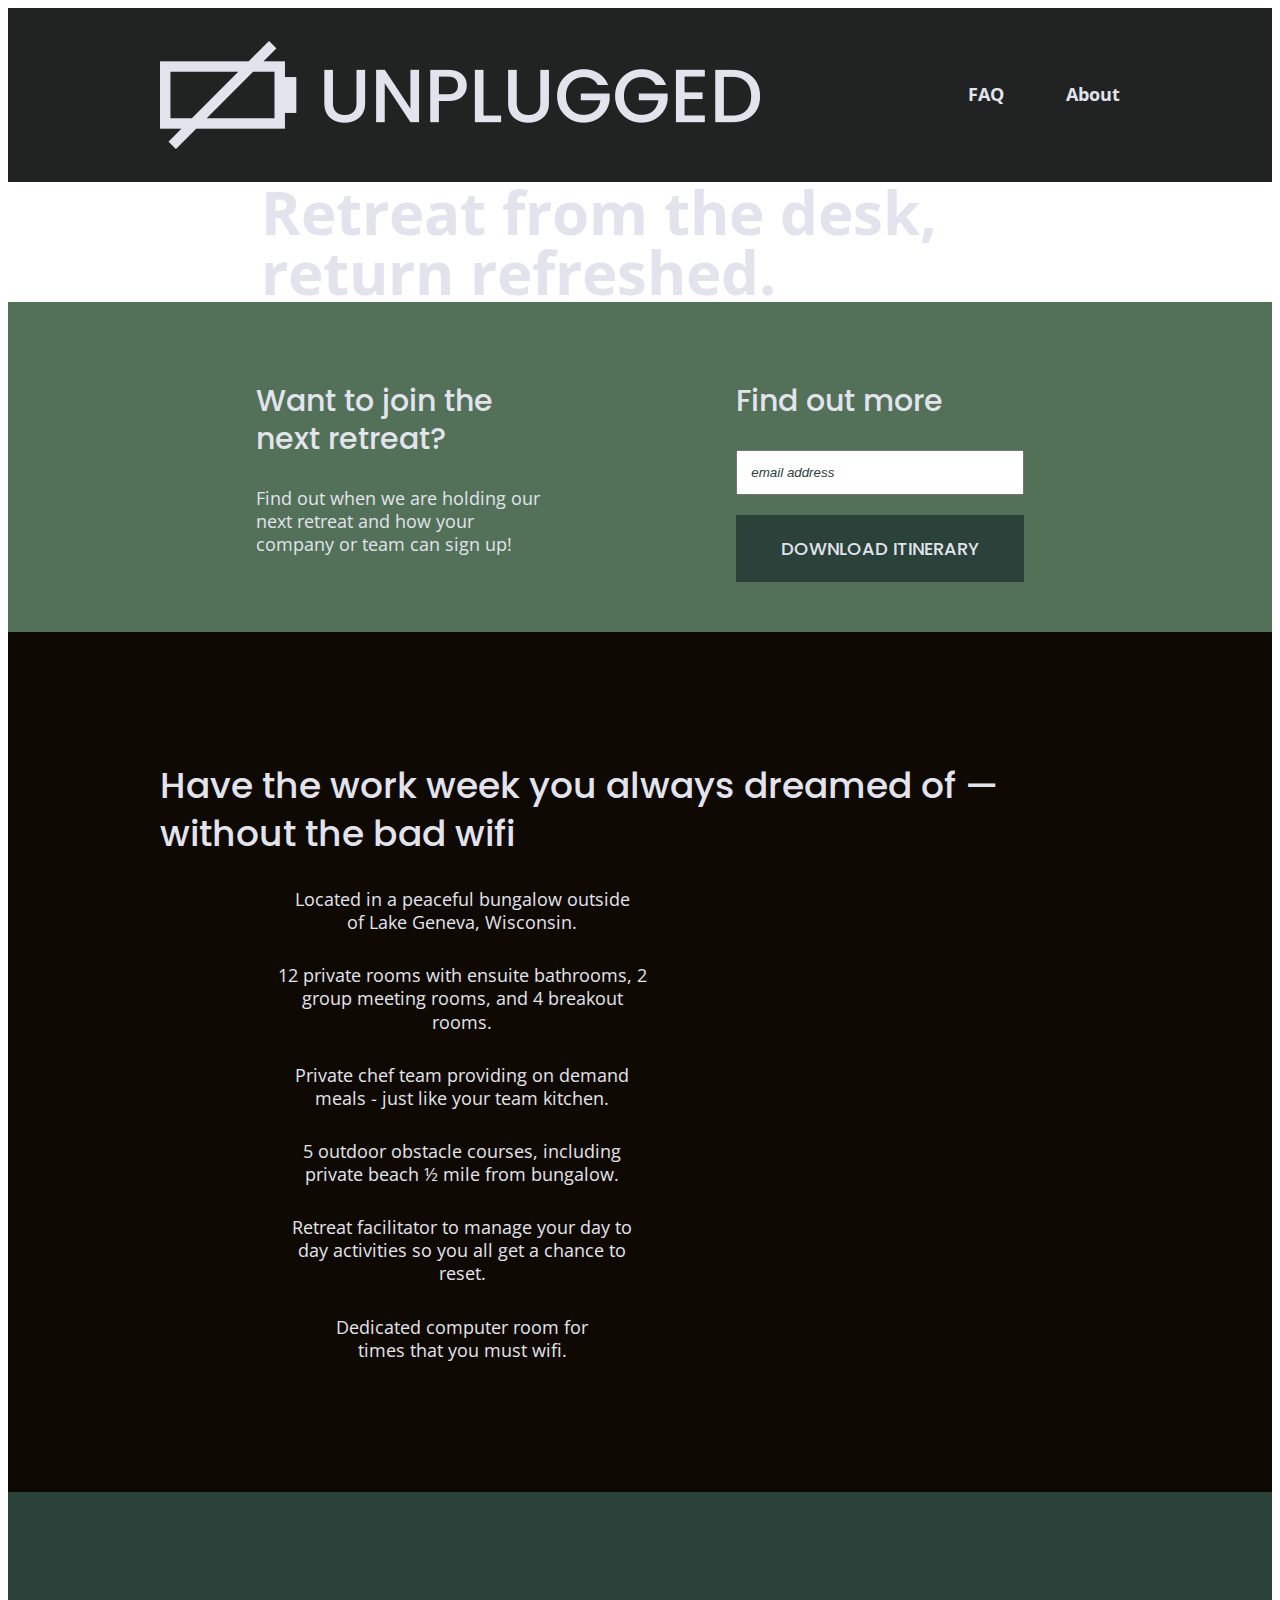
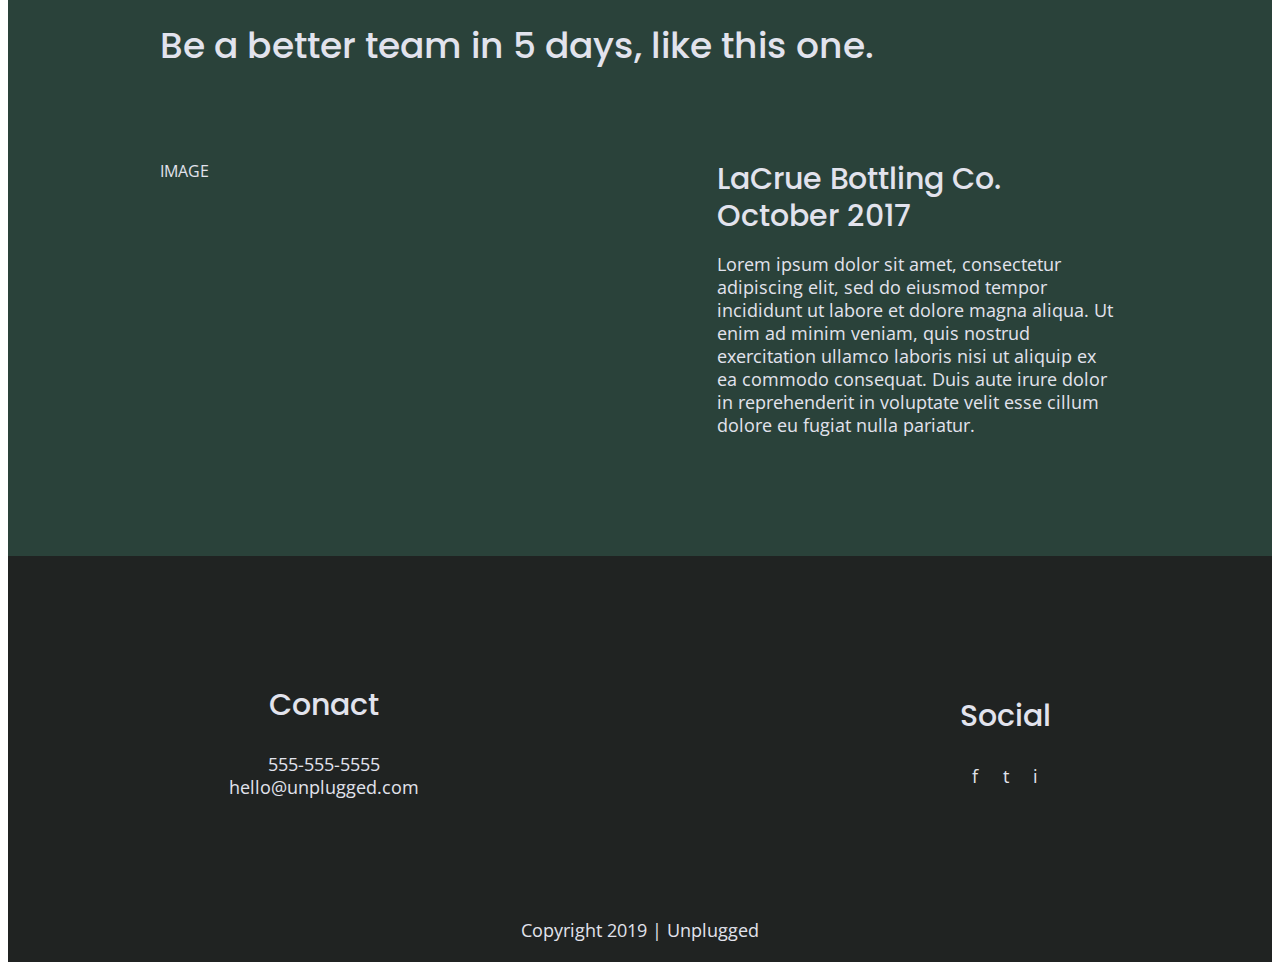
==== commit 65377821: "Adding size corrected images to img folder" ====
--- a/index.html
+++ b/index.html
@@ -15,7 +15,9 @@
   <link rel="manifest" href="site.webmanifest">
   <link rel="apple-touch-icon" href="icon.png">
   <!-- Place favicon.ico in the root directory -->
-
+  
+  <!-- Google Fonts -->
+  <link href="https://fonts.googleapis.com/css?family=Open+Sans:400,700|Poppins:500,700" rel="stylesheet">
   <link rel="stylesheet" href="css/normalize.css">
   <link rel="stylesheet" href="css/main.css">
 
@@ -27,7 +29,7 @@
   <!-- Add your site or application content here -->
   <header>
     <div class="content-wrapper">
-      <a href="#"><img src="" alt="unplugged logo"></a>
+      <a href="#"><img src="img/unpluggedlogo.png" alt="unplugged logo"></a>
       
       <div class="header-divider"></div>
       
@@ -52,12 +54,12 @@
     <aside>
       <div class="content-wrapper">
       <div class="form-description">
-      <h2>Want to join the next retreat?</h2>
+      <h3>Want to join the next retreat?</h3>
       <p>Find out when we are holding our next retreat and how your 
         company or team can sign up!</p>
     </div>
     <div class="form">
-      <h2>Find out more</h2>
+      <h3>Find out more</h3>
       <input type="text" name="name" value="email address">
       <input type="button" value="Download Itinerary">
     </div>
@@ -117,7 +119,7 @@
     <section class="reviews">
       <div class="content-wrapper">
     
-      <h2>Be a better team in 5 days, like these.</h2>
+      <h2>Be a better team in 5 days, like this one.</h2>
 <article>
       
       <div>IMAGE</div>
--- a/css/main.css
+++ b/css/main.css
@@ -86,7 +86,88 @@
 /* ==========================================================================
    Author's custom styles
    ========================================================================== */
-
+/* General Styles */
+ 
+html {
+	font-size: 16px;
+}
+ 
+body {
+  font-family: 'open sans', sans-serif;
+  font-size: 1em;
+  color: #e2e3ed;
+  text-align: left;
+}
+ 
+ul, 
+ol {
+ list-style-type: none;
+}
+ 
+a {
+	color: #e2e3ed;
+  text-decoration: none;
+}
+
+img {
+  width: 100%;
+}
+
+h2 {
+ font-family: 'poppins', sans-serif;
+ font-weight: 500;
+ font-size: 1.875em;
+}
+ 
+h3, 
+h4 {
+  font-family: 'poppins', sans-serif;
+  font-weight: 500;
+  font-size: 1.125em;
+}
+ 
+p {
+	font-size: .875em;
+  line-height: 1.285;
+}
+ 
+img {
+ 
+}
+ 
+figure {
+ 
+}
+ 
+address {
+ font-style: normal;
+}
+
+aside .form {
+  margin-top: 30px;
+}
+ 
+input[type=text] {
+  box-sizing: border-box;
+  width: 100%;
+  color: #2a423a;
+  font-style: italic;
+  padding: 1em;
+}
+ 
+input[type=button] {
+  width: 100%;
+  padding: 20px 0;
+  margin-top: 20px;
+  background-color: #2a423a;
+  font-family: 'Poppins', Helvetica, Arial, sans-serif;
+  font-weight: 500;
+  font-size: 1.125em;
+  color: #e2e3ed;
+  border: none;
+  text-align: center;
+  text-transform: uppercase;
+}
 
 .content-wrapper {
   width: 90%;
@@ -99,10 +180,12 @@
   justify-content: center;
   align-items: center;
   flex-flow: row wrap;
+  
 }
 
 header {
   padding: 15px 0;
+  background: #202322;
 }
 
 header .content-wrapper {
@@ -111,6 +194,7 @@
   align-items: center;
   flex-flow: row wrap;
   margin: 0;
+  
 }
 
 header nav {
@@ -119,6 +203,8 @@
   align-items: center;
   flex-flow: row wrap;
   width: 60%;
+  font-size: 1.125em;
+  font-weight: 700;
 }
 
 header nav ul {
@@ -175,7 +261,7 @@
   display: flex;
   justify-content: center;
   flex-flow: wrap;
-  background: chartreuse;
+  
 }
 
 
@@ -185,7 +271,7 @@
   justify-content: center;
   align-items: center;
   flex-flow: row wrap;
-  background: chocolate;
+  background: #527158;
 
 }
 
@@ -195,7 +281,8 @@
   display: flex;
   justify-content: center;
   flex-flow: row wrap;
-  background: cornflowerblue;
+  background: #0f0903;
+  
 }
 
 .features h2 {
@@ -205,6 +292,7 @@
 .features article {
   width: 63%;
   margin: 30px 0;
+  text-align: center;
 }
 
 .features .features-items {
@@ -223,7 +311,7 @@
   display: flex;
   justify-content: center;
   flex-flow: row wrap;
-  background: cyan;
+  background: #2a423a;
  
 }
 
@@ -240,8 +328,11 @@
 /* FOOTER */
 
 footer {
-  background: darksalmon;
-}
+  background: #202322;
+  text-align: center;
+}
+
+
 
 /* ==========================================================================
    About Page
@@ -251,12 +342,16 @@
   justify-content: center;
   align-items: center;
   flex-flow: row wrap;
+  background: #527158;
 }
 
 
 .contact-section {
   display: flex;
   flex-flow: row wrap;
+  background: #2a423a;
+  align-items: center;
+  justify-content: center;
 }
 
 .contact-content p {
@@ -269,6 +364,7 @@
   justify-content: center;
   align-items: center;
   flex-flow: row wrap;
+  background: #527158;
 }
 
 
@@ -286,6 +382,7 @@
 
 .faq-content {
   margin-bottom: 50px;
+  
 }
 
 
@@ -385,6 +482,16 @@
     margin: 100px 0;
   }
 
+  h2 {
+    font-size: 2.25em;
+    line-height: 1.333;
+}
+
+h3 {
+    font-size: 1.5em;
+    line-height: 1.25;
+}
+
   header {
     justify-content: space-around;
     padding: 33px 0;
@@ -397,6 +504,7 @@
 
   header nav {
     width: 20%;
+    font-weight: bold;
   }
 
   header nav ul {
@@ -405,6 +513,12 @@
 
   .header-divider {
     display: none;
+  }
+  /* HERO AREA */
+  .hero-area h1 {
+    font-size: 3em;
+    line-height: 1;
+    margin: 0;
   }
 
   /* ASIDE */
@@ -417,10 +531,14 @@
 
   aside .content-wrapper .form-description, aside .content-wrapper .form {
     width: 40%;
-    margin: 0;;
+    margin: 0;
   }
 
   /* FEATURES */
+  .features h2 {
+    margin-bottom: 20px;
+  }
+
   .features article {
     display: flex;
     justify-content: center;
@@ -430,9 +548,9 @@
   }
 
   .features .features-item-description {
-    width: 50%;
-  }
-
+    width: 62%;
+  }
+  /* REVIEWS */
   .reviews article {
     display: flex;
     justify-content: space-between;
@@ -442,6 +560,10 @@
     width: 49%;
   }
  
+  .reviews h3{
+    width: 75%;
+    margin: 0;
+  }
 
   /* ABOUT */
   .mission-content {
@@ -455,6 +577,7 @@
     width: 45%;
 }
 
+/* CONTACT */
 .contact-section .content-wrapper h2 {
     width: 80%;
 }
@@ -466,23 +589,29 @@
 }
   /* FAQ */
 
+  .faq .content-wrapper {
+    justify-content: space-between;
+  }
+
   .faq-content {
     flex-basis: 45%;
   }
 
-  .faq .content-wrapper {
-    justify-content: space-between;
-  }
-
   .faq h2 {
     width: 100%;
   }
 
+  .faq h4,
+  .faq p {
+    font-size: .875em;
+    line-height: 1.125;
+  }
   /* FOOTER */
   footer .content-wrapper {
     width: 65%;
     margin: 100px 0;
   }
+
   .footer-content {
     display: flex;
     justify-content: space-between;
@@ -492,6 +621,14 @@
   footer .contact {
     margin-bottom: 0;
   }
+  footer h4 {
+    font-size: 1.5em;
+    margin-bottom: 40px;
+  }
+
+  footer p {
+      line-height: 1.285;
+  }
 
   footer .copyright {
     width: 100%;
@@ -504,9 +641,23 @@
     max-width: 960px;
   }
 
+  h2 {
+    font-size: 2.25em;
+  }
+
+  h3,
+  h4 {
+      font-size: 1.875em;
+  }
+
+  p {
+    font-size: 1.125em;
+  }
+
   /* Hero */
   .hero-area h1 {
     width: 60%;
+    font-size: 3.75em;
   }
 
   /* Aside */
@@ -529,10 +680,18 @@
   }
 
   /* Reviews */
+
+  .reviews h2 {
+    padding-bottom: 50px;
+  }
+
   .reviews article div {
     width: 42%;
   }
 
+  footer h4 {
+    font-size: .875em;
+  }
 /* ==========================================================================
    About Page
    ========================================================================== */
@@ -545,8 +704,16 @@
    /* ==========================================================================
    FAQ Page
    ========================================================================== */
-   .faq h2 {
-    width: 100%;
+
+   .faq h1 {
+     font-size: 3em;
+     width: 100%;
+   }
+
+   .faq h2,
+   .faq p {
+     font-size: 1.125em;
+   }
 }
 
 
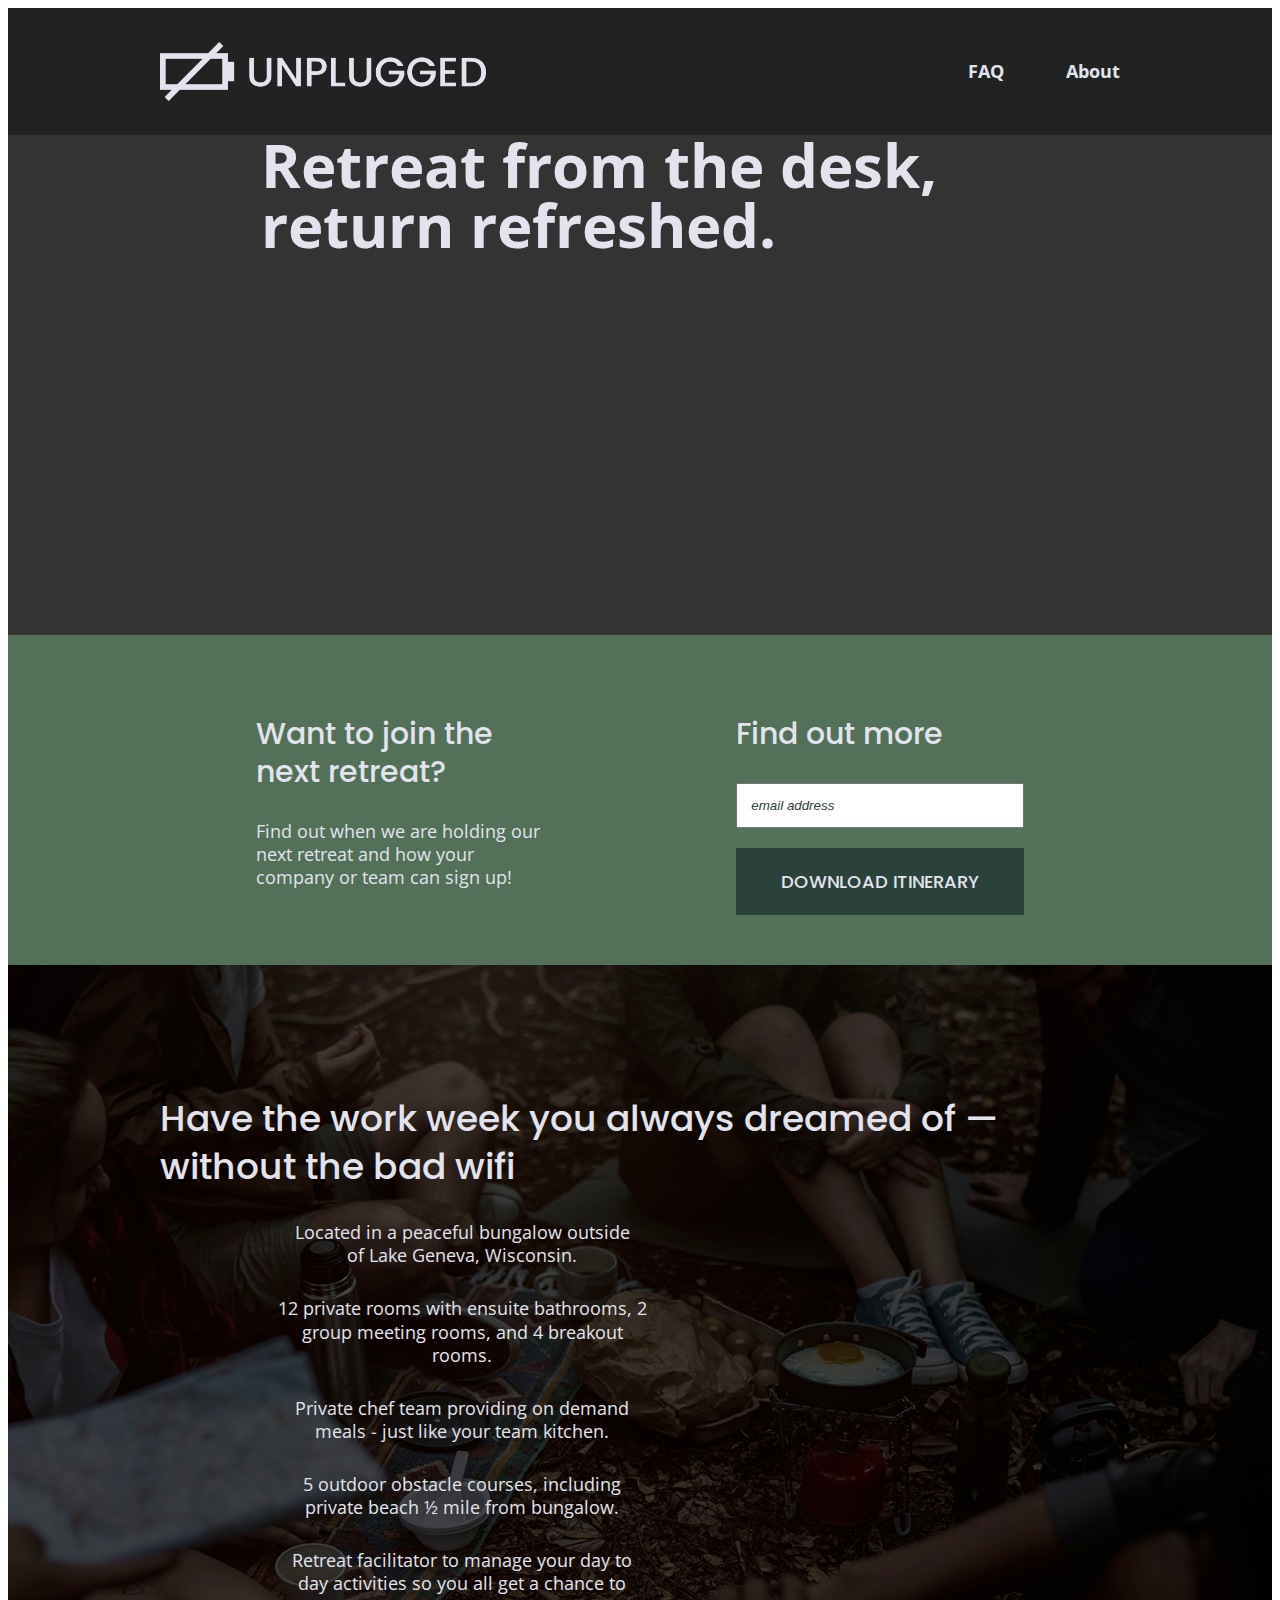
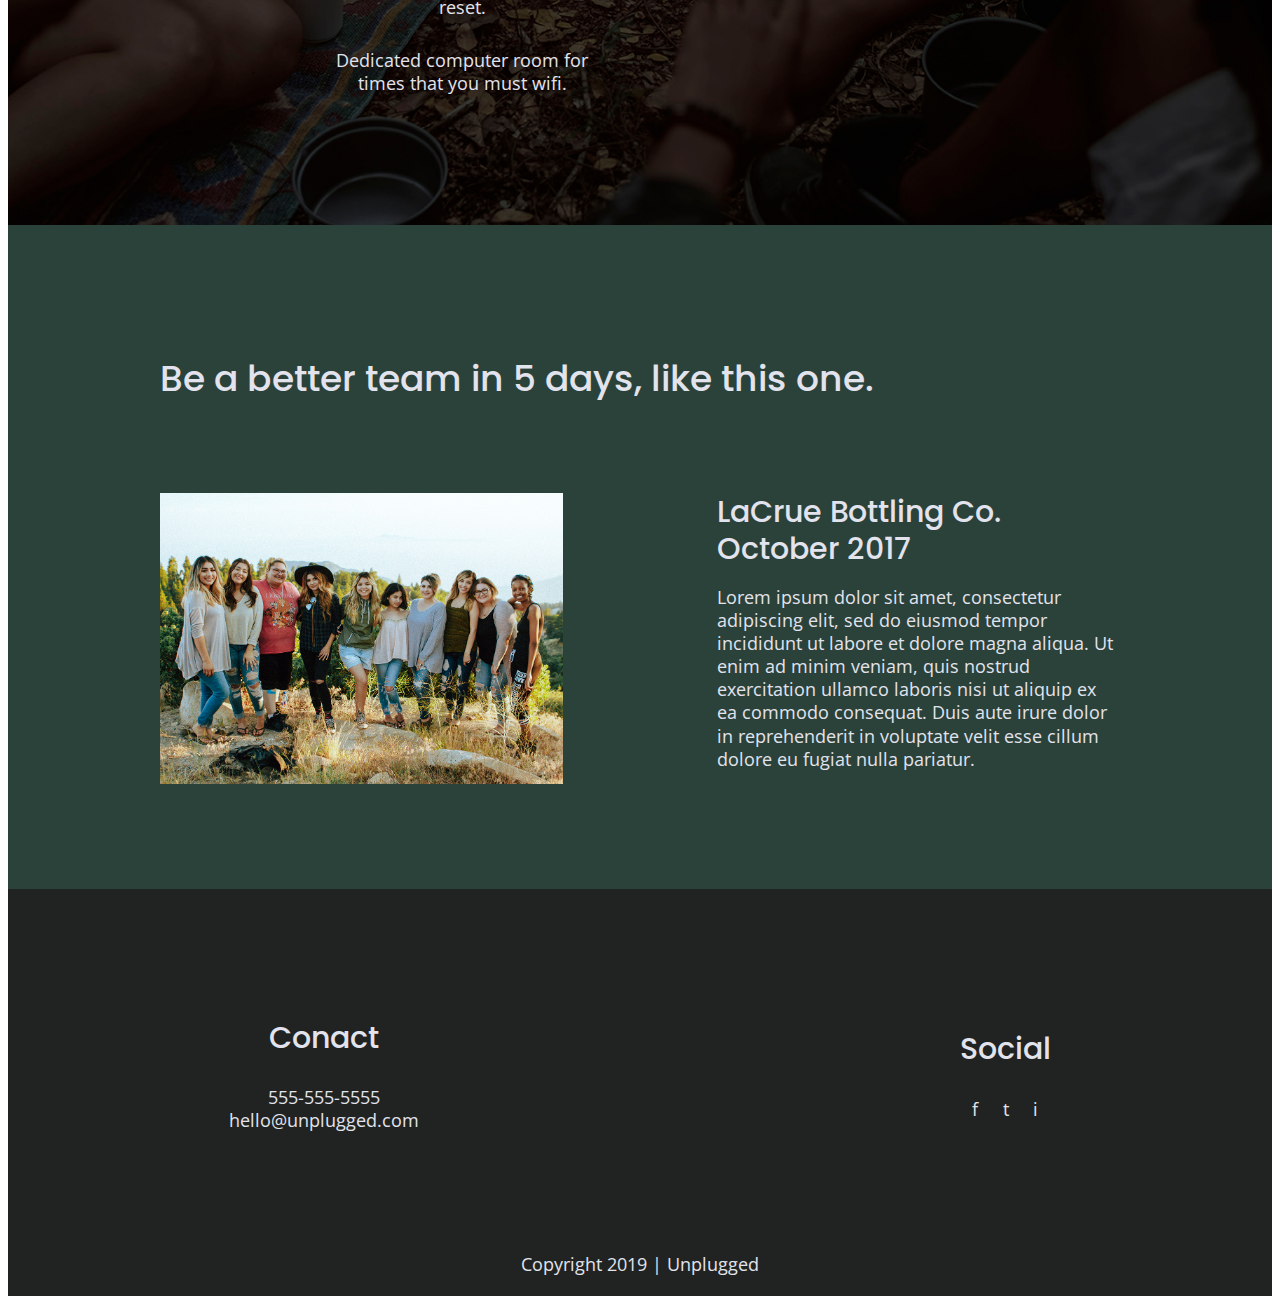
==== commit 391daaf7: "Adding images and style for them" ====
--- a/index.html
+++ b/index.html
@@ -29,8 +29,9 @@
   <!-- Add your site or application content here -->
   <header>
     <div class="content-wrapper">
+      <figure>
       <a href="#"><img src="img/unpluggedlogo.png" alt="unplugged logo"></a>
-      
+    </figure>
       <div class="header-divider"></div>
       
       <nav>
@@ -121,9 +122,11 @@
     
       <h2>Be a better team in 5 days, like this one.</h2>
 <article>
-      
-      <div>IMAGE</div>
-    
+      <div>
+      <figure>
+        <img src="img/female-coworkers.jpg" alt="Female coworkers on a mountain." />
+      </figure>
+    </div>
       <div>
         <h3>LaCrue Bottling Co. October 2017</h3>
       <p>Lorem ipsum dolor sit amet, consectetur adipiscing elit, sed do eiusmod tempor incididunt ut labore et dolore magna aliqua. Ut enim ad minim veniam, quis nostrud exercitation ullamco laboris nisi ut aliquip ex ea commodo consequat. Duis aute irure dolor in reprehenderit in voluptate velit esse cillum dolore eu fugiat nulla pariatur. </p>
--- a/css/main.css
+++ b/css/main.css
@@ -109,9 +109,6 @@
   text-decoration: none;
 }
 
-img {
-  width: 100%;
-}
 
 h2 {
  font-family: 'poppins', sans-serif;
@@ -132,11 +129,11 @@
 }
  
 img {
- 
+  width: 100%;
 }
  
 figure {
- 
+ margin: 0;
 }
  
 address {
@@ -197,6 +194,14 @@
   
 }
 
+header figure {
+  width: 60%;
+  display: flex;
+  justify-content: center;
+  align-items: center;
+  flex-flow: row wrap;
+}
+
 header nav {
   display: flex;
   justify-content: space-around;
@@ -261,7 +266,9 @@
   display: flex;
   justify-content: center;
   flex-flow: wrap;
-  
+  background: url("../img/woman-on-bridge.jpg") center no-repeat #333;
+  background-size: cover; 
+  min-height: 500px;
 }
 
 
@@ -281,13 +288,15 @@
   display: flex;
   justify-content: center;
   flex-flow: row wrap;
-  background: #0f0903;
-  
+  background: url("../img/picnic.jpg") center no-repeat #333;
+  background-size: cover;
 }
 
 .features h2 {
   margin-bottom: 60px;
 }
+
+
 
 .features article {
   width: 63%;
@@ -497,6 +506,10 @@
     padding: 33px 0;
   }
 
+  header figure {
+    width: 34%;
+  }
+
   header .content-wrapper {
     width: 100%;
     justify-content: space-between;
